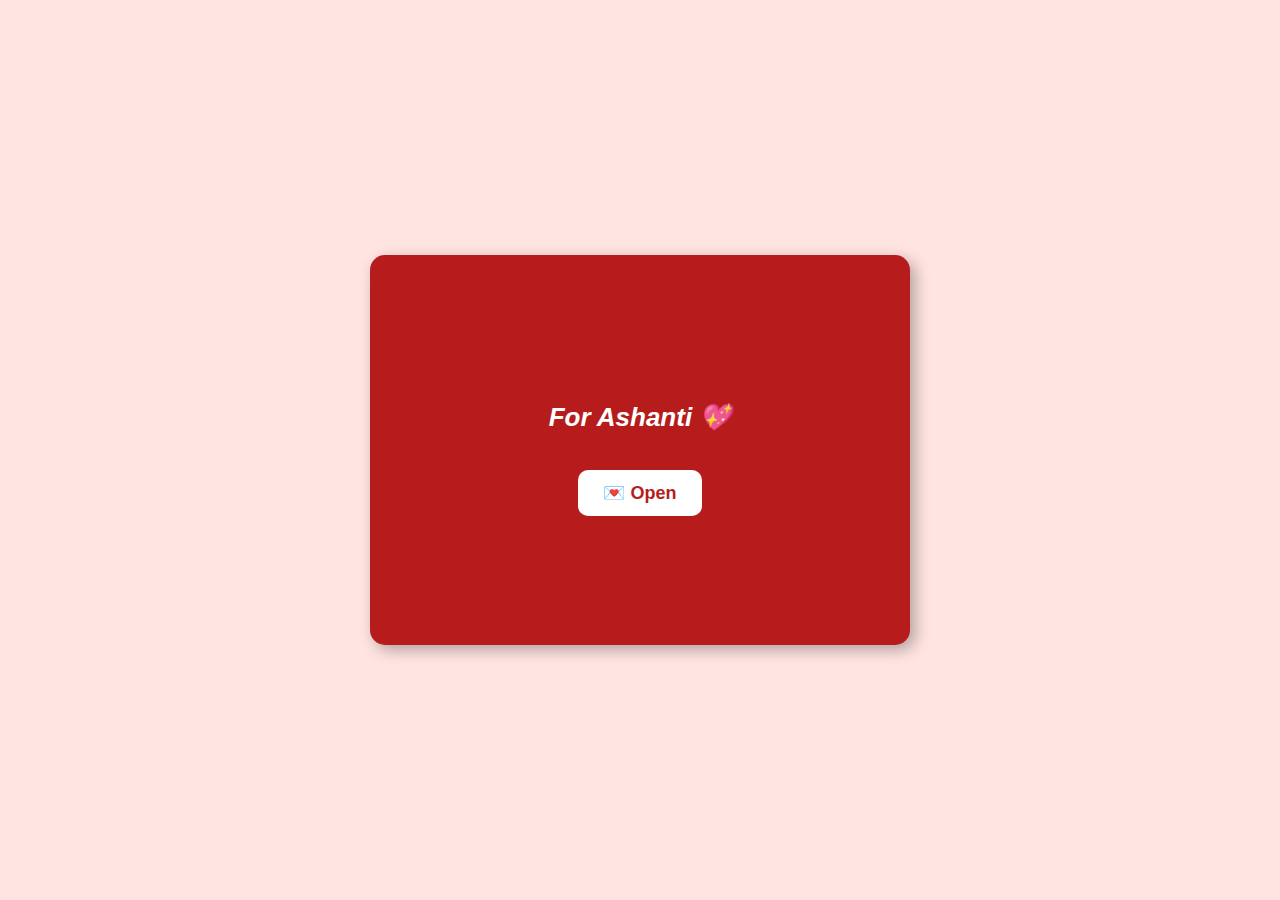
==== index.html @ 6ed184f9 "Add files via upload" ====
<!DOCTYPE html>
<html lang="en">
<head>
    <meta charset="UTF-8">
    <meta name="viewport" content="width=device-width, initial-scale=1.0">
    <title>Valentine's Proposal | Tshimzaaa</title>
    <link rel="stylesheet" href="styles.css">
</head>
<body>
    <div class="container">
        <div class="stamp"></div>
        <h1>For Ashanti 💖</h1>
        <button class="button" onclick="nextPage()">💌 Open</button>
    </div>

    <script>
        function nextPage() {
            window.location.href = 'proposal.html';
        }
    </script>
</body>
</html>
---- styles.css ----
body {
    font-family: 'Cursive', sans-serif;
    background-color: #ffe4e1;
    display: flex;
    justify-content: center;
    align-items: center;
    height: 100vh;
    margin: 0;
}

.container {
    background-color: #b71c1c;
    width: 500px;
    height: 350px;
    display: flex;
    flex-direction: column;
    justify-content: center;
    align-items: center;
    border-radius: 15px;
    box-shadow: 5px 5px 15px rgba(0, 0, 0, 0.3);
    position: relative;
    padding: 20px;
    text-align: center;
    transition: transform 0.3s ease-in-out;
}

.container:hover {
    transform: scale(1.05);
}

.background-image {
    width: 100%;
    height: auto;
    border-radius: 10px;
    margin: 15px 0;
}

.final-image {
    width: 80%;
    height: auto;
    border-radius: 10px;
    margin-top: 20px;
}

h1, h2 {
    color: white;
    font-size: 26px;
    font-weight: bold;
    font-style: italic;
}

.button {
    margin-top: 20px;
    background-color: white;
    color: #b71c1c;
    border: none;
    padding: 12px 25px;
    font-size: 18px;
    font-weight: bold;
    border-radius: 10px;
    cursor: pointer;
    transition: background-color 0.3s ease, transform 0.2s ease;
}

.button:hover {
    background-color: #f8d7da;
    transform: scale(1.1);
}

.no-button {
    position: relative;
    transition: top 0.2s ease-in-out, left 0.2s ease-in-out;
}

.back-link {
    margin-top: 20px;
    color: white;
    text-decoration: none;
    font-size: 16px;
    font-weight: bold;
    transition: color 0.3s ease;
}

.back-link:hover {
    color: #ffcccb;
}
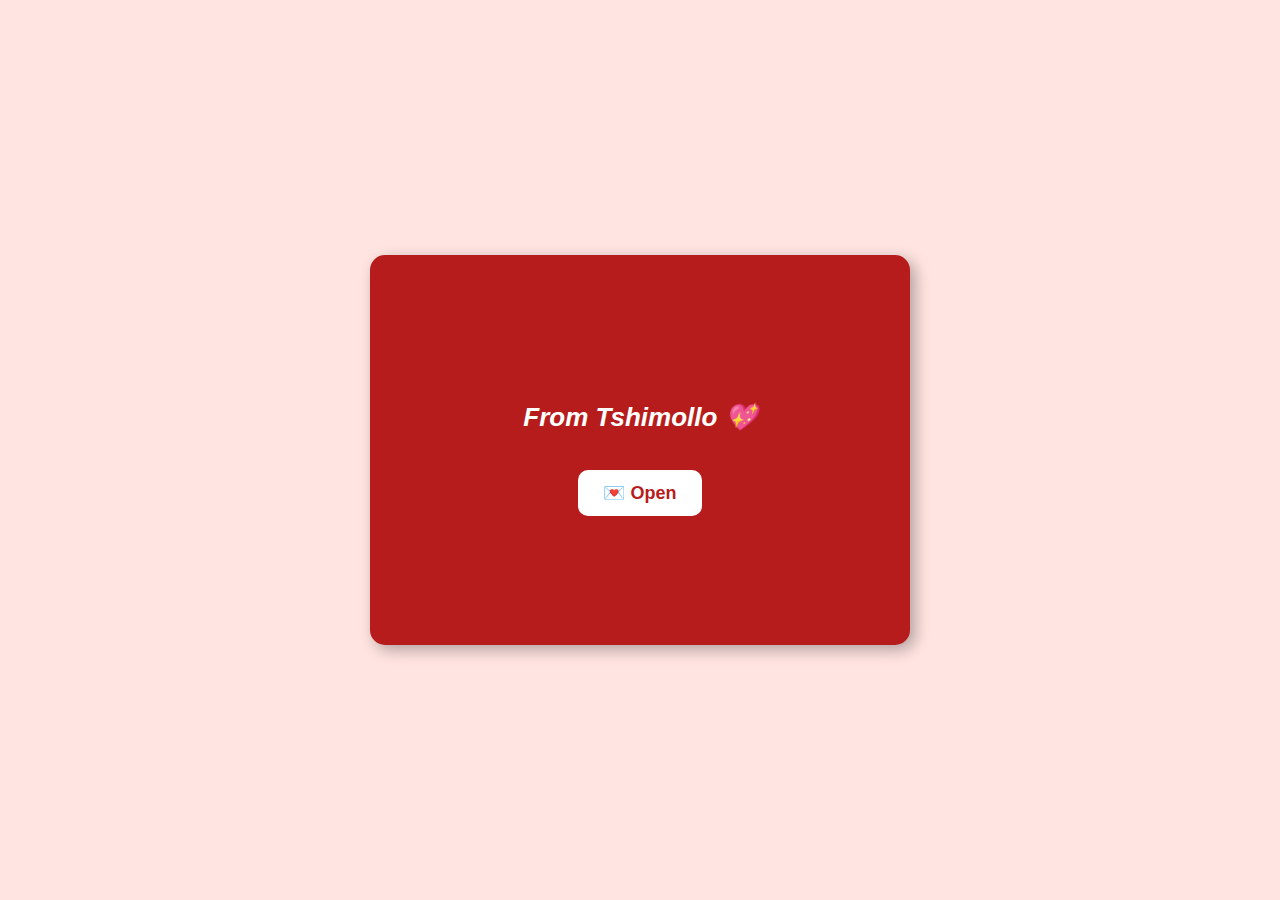
==== commit 3c8aef11: "index.html" ====
--- a/index.html
+++ b/index.html
@@ -9,7 +9,7 @@
 <body>
     <div class="container">
         <div class="stamp"></div>
-        <h1>For Ashanti 💖</h1>
+        <h1>From Tshimollo 💖</h1>
         <button class="button" onclick="nextPage()">💌 Open</button>
     </div>
 
@@ -19,4 +19,4 @@
         }
     </script>
 </body>
-</html>+</html>
